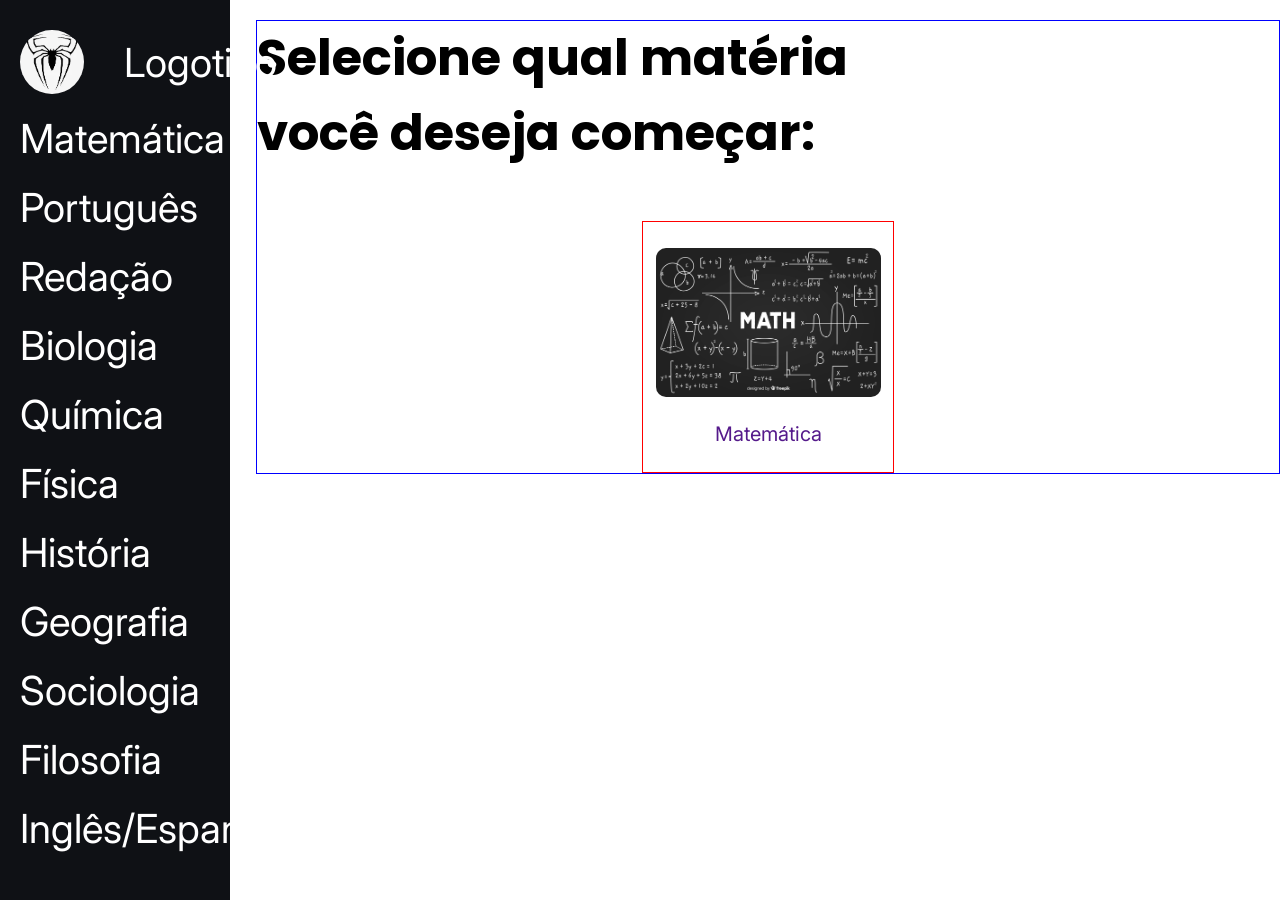
==== Index.html @ 5cefa139 "Adicionando os arquivos que tinha no meu driver" ====
<!DOCTYPE html>
<html lang="pt-br">
<head>
    <meta charset="UTF-8">
    <meta name="viewport" content="width=device-width, initial-scale=1.0">
    <link rel="stylesheet" href="style.css">
    <title>Enem</title>
</head>
<body>
    <aside>
        <nav>
            <a href="/">
                <figure><img src="Imagens/Logotipo.webp" alt="Logotipo do site">
                <figcaption>Logotipo</figcaption></figure>
            </a>
            <a href="">Matemática</a>
            <a href="">Português</a>
            <a href="">Redação</a>
            <a href="">Biologia</a>
            <a href="">Química</a>
            <a href="">Física</a>
            <a href="">História</a>
            <a href="">Geografia</a>
            <a href="">Sociologia</a>
            <a href="">Filosofia</a>
            <a href="">Inglês/Espanhol</a>
        </nav>
    </aside>
    <main>
        <h1>Selecione qual matéria <br>
            você deseja começar:</h1>

        <article>
            <a href="">
                <figure>
                    <img src="Imagens/Matematica.jpg" alt="Matemática">
                    <figcaption>Matemática</figcaption>
                </figure>
            </a>
        </article>
    </main>
    <footer>

    </footer>
</body>
</html>
---- style.css ----
@import url('https://fonts.googleapis.com/css2?family=Inter:wght@400;500;600;700&family=Poppins:wght@500;600;700&display=swap');

* {
  margin: 0;
  padding: 0;
  font-size: 62.5%;
}

body {
  display: flex;
  font-family: 'Inter',sans-serif;
}

/* Menu de navegação */

aside {
  background-color: #0f1115;
  width: 18vw;
  height: 100vh;
  position: fixed;
}

aside figure {
  display: flex;
  flex-direction: row;
  justify-content: space-around;
  align-items: center;
  gap: 4rem;
}

aside figure > img {
  width: 5vw;
  border-radius: 50%;
}

aside figcaption {
  color: white;
  font-size: 4rem;
}

aside a {
  text-decoration: none;
}

aside nav {
  margin-top: 3rem;
  display: flex;
  flex-direction: column;
  justify-content: space-around;
  gap: 2rem;
}

aside nav a {
  margin-left: 2rem;
  font-size: 4rem;
  color: white;
  width: max-content;
  transition: .5s;
}

/* Configurando os hovers */

aside nav a:hover {
  scale: 1.05;
}

aside nav a:hover:nth-of-type(2) {
  color: #3B82F6;
} 

aside nav a:hover:nth-of-type(3) {
  color: #8B5CF6;
}

aside nav a:hover:nth-of-type(4) {
  color: #EC4899;
}

aside nav a:hover:nth-of-type(5) {
  color: #22C55E;
}

aside nav a:hover:nth-of-type(6) {
  color: #F97316;
}

aside nav a:hover:nth-of-type(7) {
  color: #EAB308;
}

aside nav a:hover:nth-of-type(8) {
  color: #EF4444;
}

aside nav a:hover:nth-of-type(9) {
  color: #06B6D4;
}

aside nav a:hover:nth-of-type(10) {
  color: #6366F1;
}

aside nav a:hover:nth-of-type(11) {
  color: #A855F7;
}

aside nav a:hover:nth-of-type(12) {
  color: #38BDF8;
}

/* Conteúdo principal da página */

main {
  border: 1px solid blue;
  margin-left: 20vw;
  margin-top: 2rem;
  width: 80vw;
  height: max-content;
}

main > h1 {
  font-size: 5rem;
  font-family: 'Poppins', sans-serif;
}

main article {
  margin-top: 5rem;
  display: flex;
  flex-direction: row;
  justify-content: space-around;
}

main article a {
  text-decoration: none;
}

main article a figure {
  width: 25rem;
  height: 25rem;
  border: 1px solid red;
  display: flex;
  flex-direction: column;
  align-items: center;
  justify-content: center;
  gap: 2.5rem;
}

article a figure img {
  width: 90%;
  border-radius: 1rem;
}

article a figure figcaption {
  font-size: 2rem;
}
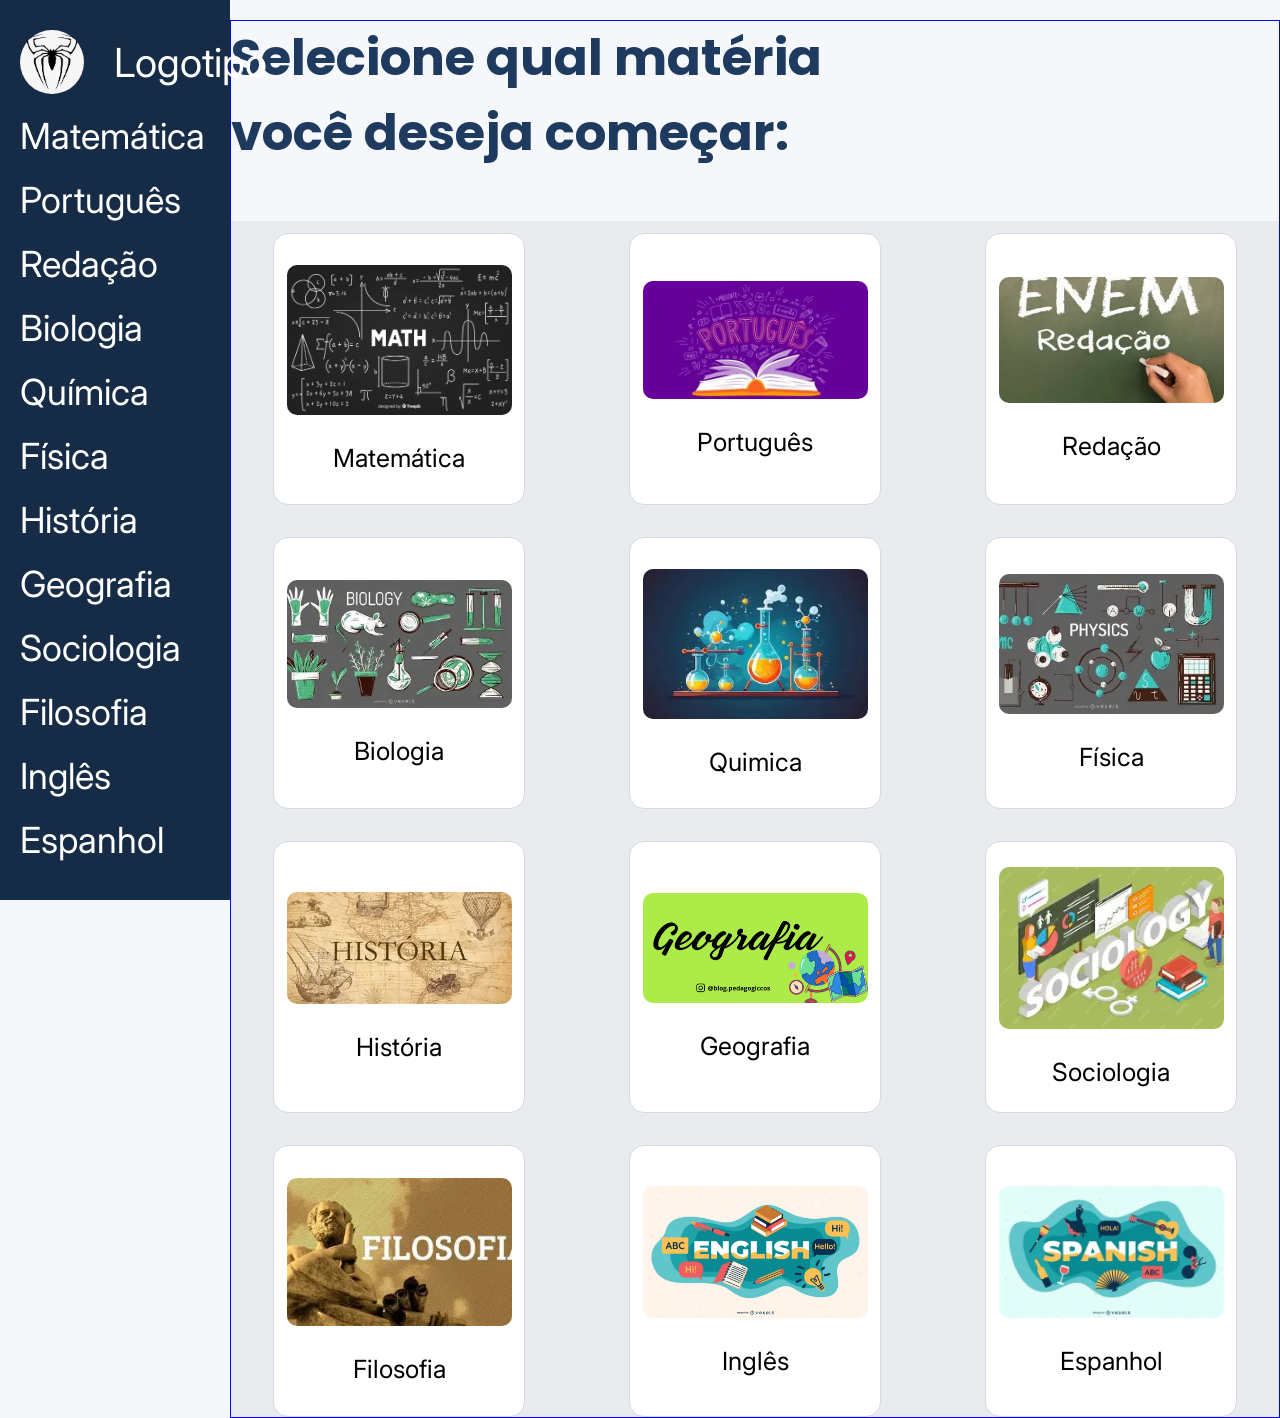
==== commit 7039b242: "linkando a página de matematica só criando algumas pastas" ====
--- a/Index.html
+++ b/Index.html
@@ -3,7 +3,10 @@
 <head>
     <meta charset="UTF-8">
     <meta name="viewport" content="width=device-width, initial-scale=1.0">
-    <link rel="stylesheet" href="style.css">
+    <meta name="author" content="Lucas Hideyuki Hocama Alves">
+    <meta name="description" content="Site para treinar programação e pro enem">
+    <meta name="keywords" content="Enem,Projeto academico, estudo">
+    <link rel="stylesheet" href="/style.css">
     <title>Enem</title>
 </head>
 <body>
@@ -13,7 +16,7 @@
                 <figure><img src="Imagens/Logotipo.webp" alt="Logotipo do site">
                 <figcaption>Logotipo</figcaption></figure>
             </a>
-            <a href="">Matemática</a>
+            <a href="/Materias/Matematica/matematica.html">Matemática</a>
             <a href="">Português</a>
             <a href="">Redação</a>
             <a href="">Biologia</a>
@@ -23,7 +26,8 @@
             <a href="">Geografia</a>
             <a href="">Sociologia</a>
             <a href="">Filosofia</a>
-            <a href="">Inglês/Espanhol</a>
+            <a href="">Inglês</a>
+            <a href="">Espanhol</a>
         </nav>
     </aside>
     <main>
@@ -31,10 +35,76 @@
             você deseja começar:</h1>
 
         <article>
+            <a href="/Materias/Matematica/matematica.html">
+                <figure>
+                    <img src="/Imagens/Matematica.jpg" alt="Matemática">
+                    <figcaption>Matemática</figcaption>
+                </figure>
+            </a>
             <a href="">
                 <figure>
-                    <img src="Imagens/Matematica.jpg" alt="Matemática">
-                    <figcaption>Matemática</figcaption>
+                    <img src="/Imagens/Portugues.webp" alt="Português">
+                    <figcaption>Português</figcaption>
+                </figure>
+            </a>
+            <a href="">
+                <figure>
+                    <img src="/Imagens/Redacao.webp" alt="Redação">
+                    <figcaption>Redação</figcaption>
+                </figure>
+            </a>
+            <a href="">
+                <figure>
+                    <img src="/Imagens/Biologia.webp" alt="Biologia">
+                    <figcaption>Biologia</figcaption>
+                </figure>
+            </a>
+            <a href="">
+                <figure>
+                    <img src="/Imagens/Quimica.webp" alt="Quimica">
+                    <figcaption>Quimica</figcaption>
+                </figure>
+            </a>
+            <a href="">
+                <figure>
+                    <img src="/Imagens/Fisica.webp" alt="Física">
+                    <figcaption>Física</figcaption>
+                </figure>
+            </a>
+            <a href="">
+                <figure>
+                    <img src="/Imagens/Historia.webp" alt="História">
+                    <figcaption>História</figcaption>
+                </figure>
+            </a>
+            <a href="">
+                <figure>
+                    <img src="Imagens/Geografia.png" alt="Geografia">
+                    <figcaption>Geografia</figcaption>
+                </figure>
+            </a>
+            <a href="">
+                <figure>
+                    <img src="/Imagens/Sociologia.webp" alt="Sociologia">
+                    <figcaption>Sociologia</figcaption>
+                </figure>
+            </a>
+            <a href="">
+                <figure>
+                    <img src="/Imagens/Filosofia.webp" alt="Filosofia">
+                    <figcaption>Filosofia</figcaption>
+                </figure>
+            </a>
+            <a href="">
+                <figure>
+                    <img src="/Imagens/Ingles.webp" alt="Inglês">
+                    <figcaption>Inglês</figcaption>
+                </figure>
+            </a>
+            <a href="">
+                <figure>
+                    <img src="/Imagens/Espanhol.webp" alt="Espanhol">
+                    <figcaption>Espanhol</figcaption>
                 </figure>
             </a>
         </article>
--- a/style.css
+++ b/style.css
@@ -9,12 +9,13 @@
 body {
   display: flex;
   font-family: 'Inter',sans-serif;
+  background: #F5F7FA;
 }
 
 /* Menu de navegação */
 
 aside {
-  background-color: #0f1115;
+  background-color: #162B45;
   width: 18vw;
   height: 100vh;
   position: fixed;
@@ -23,9 +24,8 @@
 aside figure {
   display: flex;
   flex-direction: row;
-  justify-content: space-around;
   align-items: center;
-  gap: 4rem;
+  gap: 3rem;
 }
 
 aside figure > img {
@@ -40,6 +40,8 @@
 
 aside a {
   text-decoration: none;
+  display: flex;
+  justify-content: space-around;
 }
 
 aside nav {
@@ -52,7 +54,7 @@
 
 aside nav a {
   margin-left: 2rem;
-  font-size: 4rem;
+  font-size: 3.6rem;
   color: white;
   width: max-content;
   transition: .5s;
@@ -112,22 +114,26 @@
 
 main {
   border: 1px solid blue;
-  margin-left: 20vw;
+  margin-left: 18vw;
   margin-top: 2rem;
-  width: 80vw;
+  width: 82vw;
   height: max-content;
 }
 
 main > h1 {
   font-size: 5rem;
   font-family: 'Poppins', sans-serif;
+  color: #1E3A5F;
 }
 
 main article {
+  background-color: #eaebee;
   margin-top: 5rem;
   display: flex;
   flex-direction: row;
   justify-content: space-around;
+  flex-wrap: wrap;
+  gap: 2rem;
 }
 
 main article a {
@@ -136,13 +142,17 @@
 
 main article a figure {
   width: 25rem;
-  height: 25rem;
-  border: 1px solid red;
+  height: 27rem;
+  border: 1px solid #d3d9e0;
+  background: #FFFFFF;
+  border-radius: 1.5rem;
   display: flex;
   flex-direction: column;
   align-items: center;
   justify-content: center;
-  gap: 2.5rem;
+  gap: 2.8rem;
+  margin-top: 1.2rem;
+  transition: .6s;
 }
 
 article a figure img {
@@ -151,5 +161,10 @@
 }
 
 article a figure figcaption {
-  font-size: 2rem;
+  font-size: 2.5rem;
+  color: black;
+}
+
+article a figure:hover {
+  scale: 1.03;
 }
